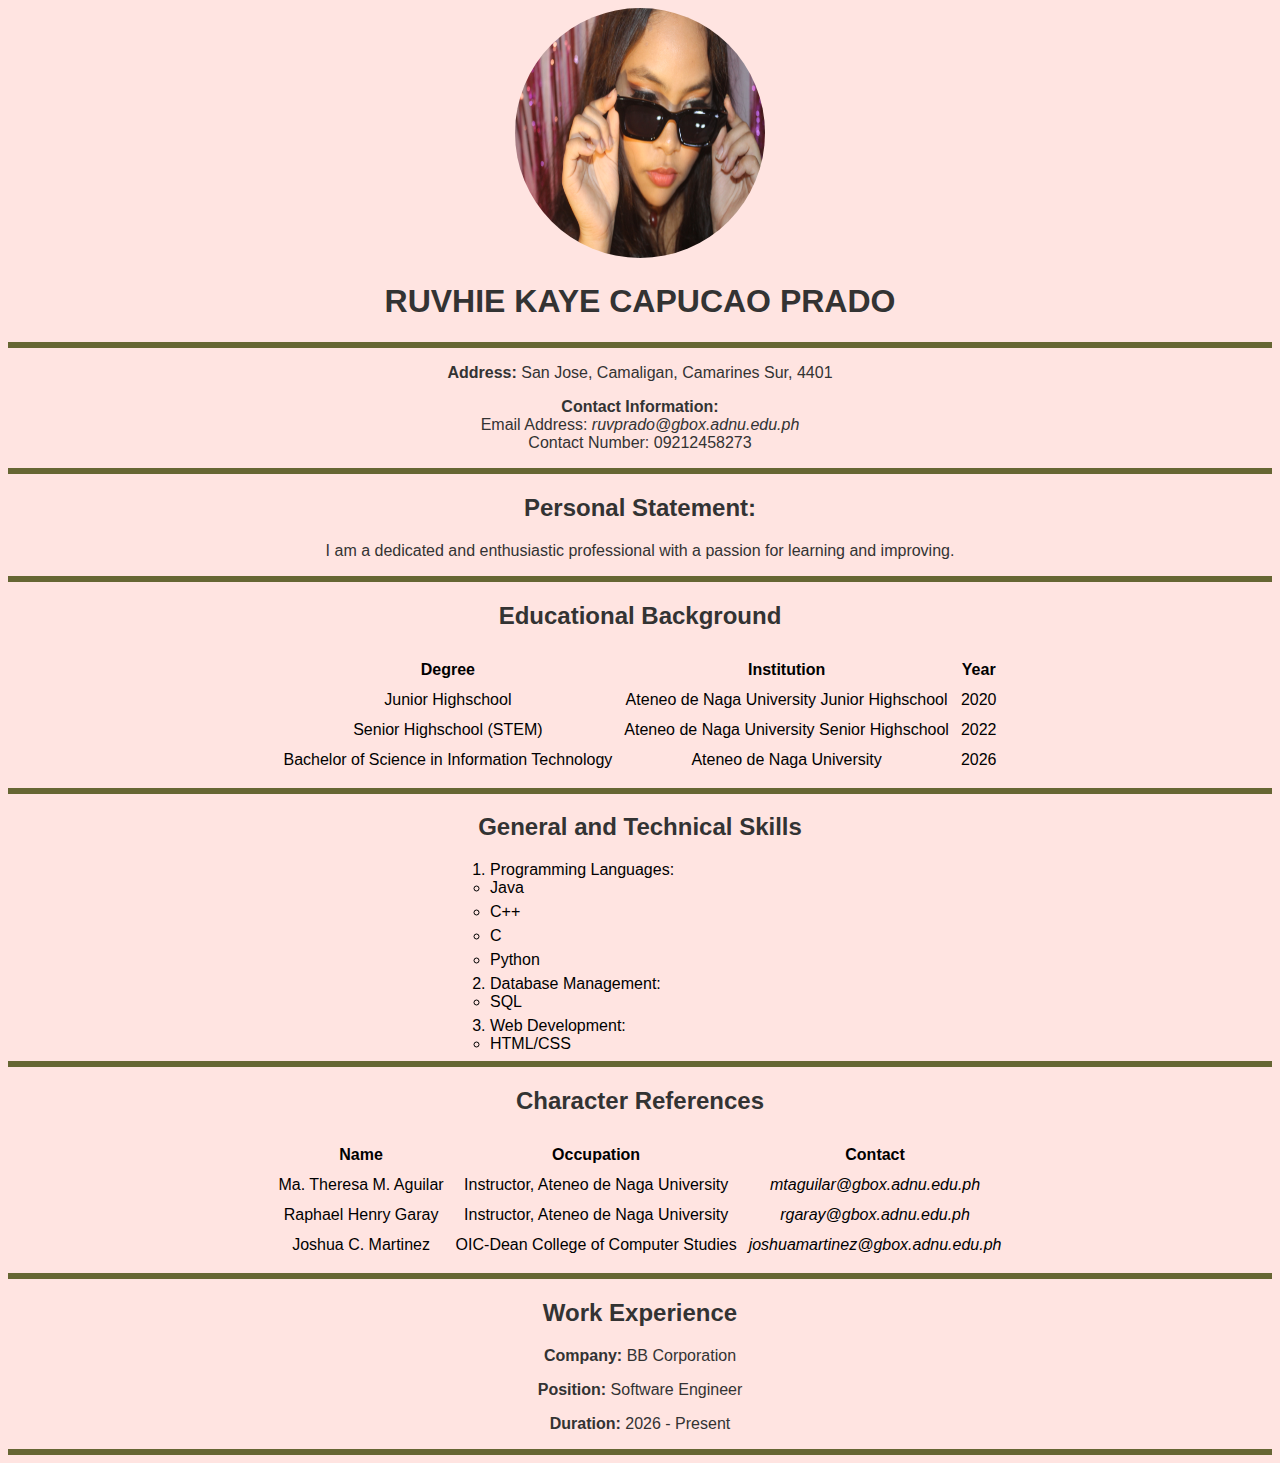
==== Prelims_Prado.html @ e7c28e80 "Add files via upload" ====
<!DOCTYPE html>
<html lang="en">
<head>
    <title>Prado Prelim</title>
    <style>
        body {
            font-family: Helvetica, sans-serif;
            text-align: center;
        }
        table {
            margin: auto;
            border-collapse: separate;
            border-spacing: 10px;
        }
        h1, h2 {
            color: #333;
        }
        p {
            font-size: 16px;
            color: #333;
        }
        ul, ol {
            text-align: left;
            margin-left: auto;
            margin-right: auto;
			margin-bottom: 6px;
            padding-left: 0;
            max-width: 300px;
        }
        li {
            text-align: left;
            margin-bottom: 6px;
        }
    </style>
</head>
<body bgcolor="MistyRose">
    <img src="https://ruvhiekaye.github.io/IMG_7446.JPG" alt="Ruvhie's Photo" width="250" height="250" style="border-radius: 50%;">
    <h1>RUVHIE KAYE CAPUCAO PRADO</h1>
    <hr style="border: solid #666633;">
    <p><b>Address:</b> San Jose, Camaligan, Camarines Sur, 4401</p>
    <p><b>Contact Information:</b><br> 
        Email Address: <i>ruvprado@gbox.adnu.edu.ph</i><br>
        Contact Number: 09212458273
    </p>
    <hr style="border: solid #666633;">
    <h2>Personal Statement:</h2>
    <p>I am a dedicated and enthusiastic professional with a passion for learning and improving.</p>
    <hr style="border: solid #666633;">
    <h2>Educational Background</h2>
    <table>
        <tr>
            <th>Degree</th>
            <th>Institution</th>
            <th>Year</th>
        </tr>
        <tr>
            <td>Junior Highschool</td>
            <td>Ateneo de Naga University Junior Highschool</td>
            <td>2020</td>
        </tr>
        <tr>
            <td>Senior Highschool (STEM)</td>
            <td>Ateneo de Naga University Senior Highschool</td>
            <td>2022</td>
        </tr>
        <tr>
            <td>Bachelor of Science in Information Technology</td>
            <td>Ateneo de Naga University</td>
            <td>2026</td>
        </tr>
    </table>
    <hr style="border: solid #666633;">
    <h2>General and Technical Skills</h2>
    <ol>
        <li>Programming Languages: 
            <ul>
                <li>Java</li>
                <li>C++</li>
                <li>C</li>
                <li>Python</li>
            </ul>
        </li>
        <li>Database Management:
            <ul>
                <li>SQL</li>
            </ul>
        </li>
        <li>Web Development: 
            <ul>
                <li>HTML/CSS</li>
            </ul>
        </li>
    </ol>
    <hr style="border: solid #666633;">
    <h2>Character References</h2>
    <table>
        <tr>
            <th>Name</th>
            <th>Occupation</th>
            <th>Contact</th>
        </tr>
        <tr>
            <td>Ma. Theresa M. Aguilar</td>
            <td>Instructor, Ateneo de Naga University</td>
            <td><i>mtaguilar@gbox.adnu.edu.ph</i></td>
        </tr>
        <tr>
            <td>Raphael Henry Garay</td>
            <td>Instructor, Ateneo de Naga University</td>
            <td><i>rgaray@gbox.adnu.edu.ph</i></td>
        </tr>
        <tr>
            <td>Joshua C. Martinez</td>
            <td>OIC-Dean College of Computer Studies</td>
            <td><i>joshuamartinez@gbox.adnu.edu.ph</i></td>
        </tr>
    </table>
    <hr style="border: solid #666633;">
    <h2>Work Experience</h2>
    <p><b>Company:</b> BB Corporation</p>
    <p><b>Position:</b> Software Engineer</p>
    <p><b>Duration:</b> 2026 - Present</p>
    <hr style="border: solid #666633;">
</body>
</html>
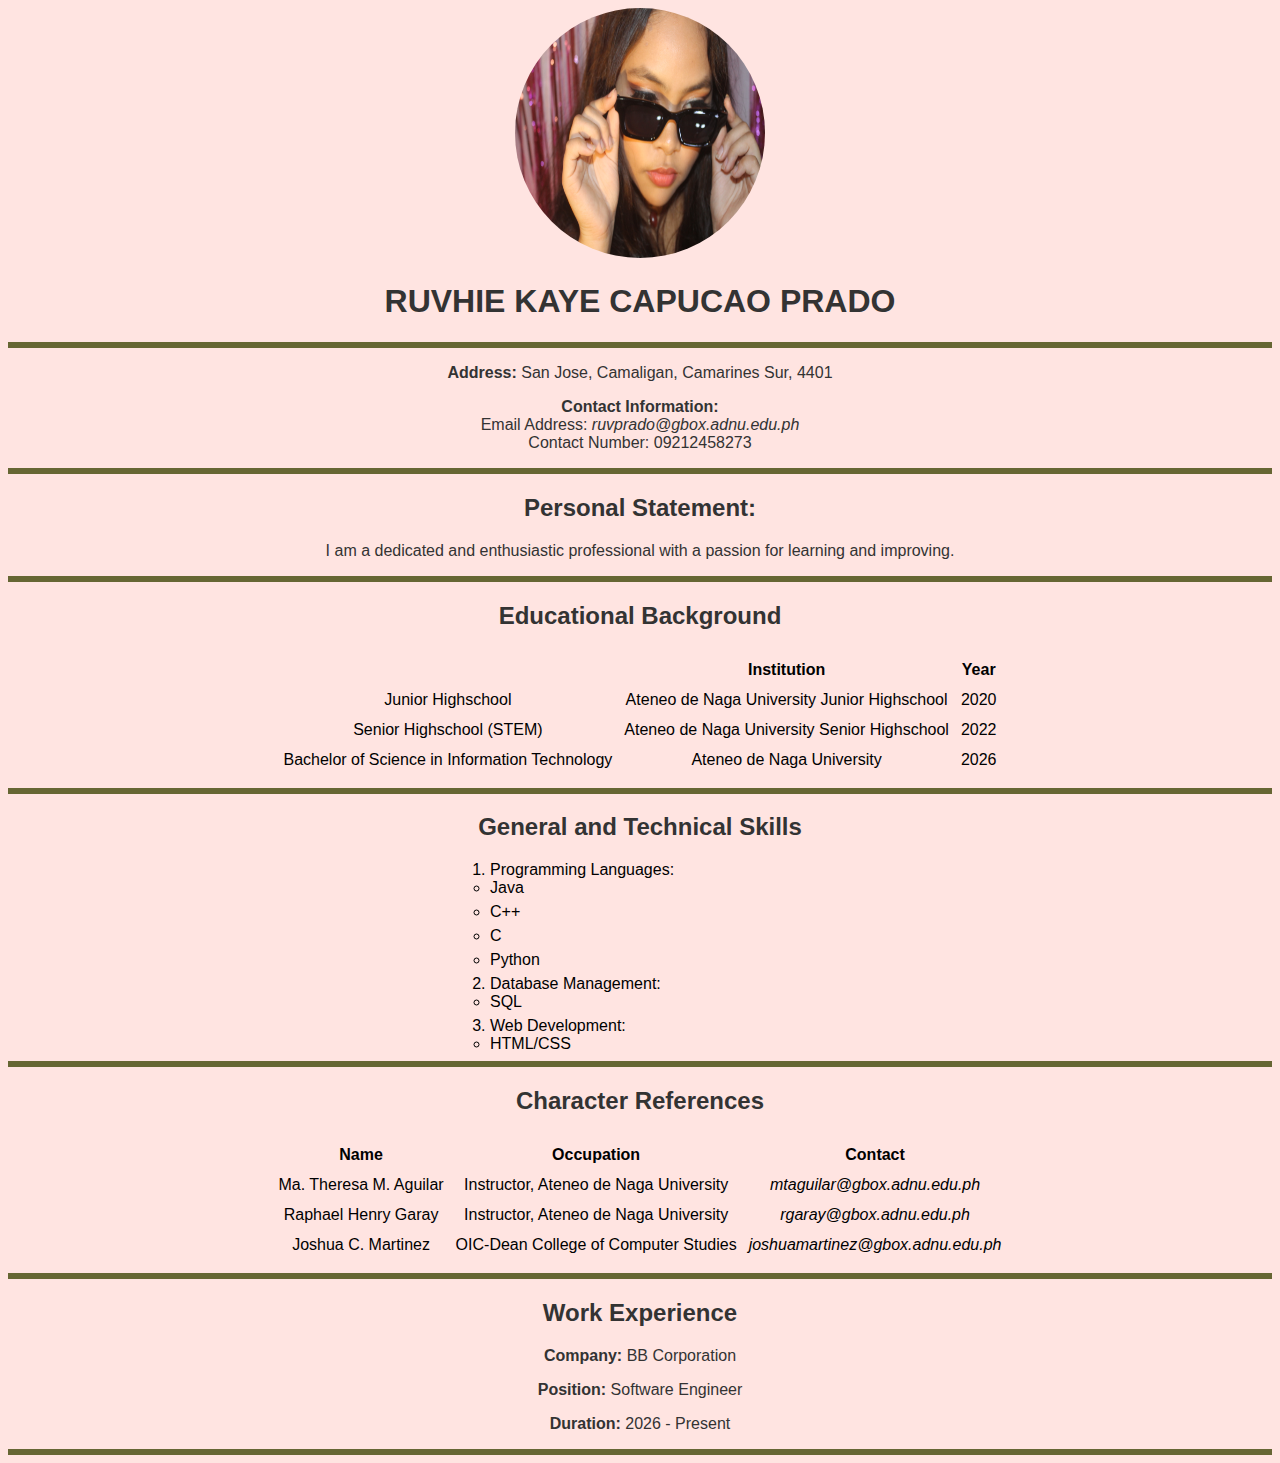
==== commit 6b39647f: "Prelims_Prado.html" ====
--- a/Prelims_Prado.html
+++ b/Prelims_Prado.html
@@ -49,7 +49,7 @@
     <h2>Educational Background</h2>
     <table>
         <tr>
-            <th>Degree</th>
+            <th>   </th>
             <th>Institution</th>
             <th>Year</th>
         </tr>
